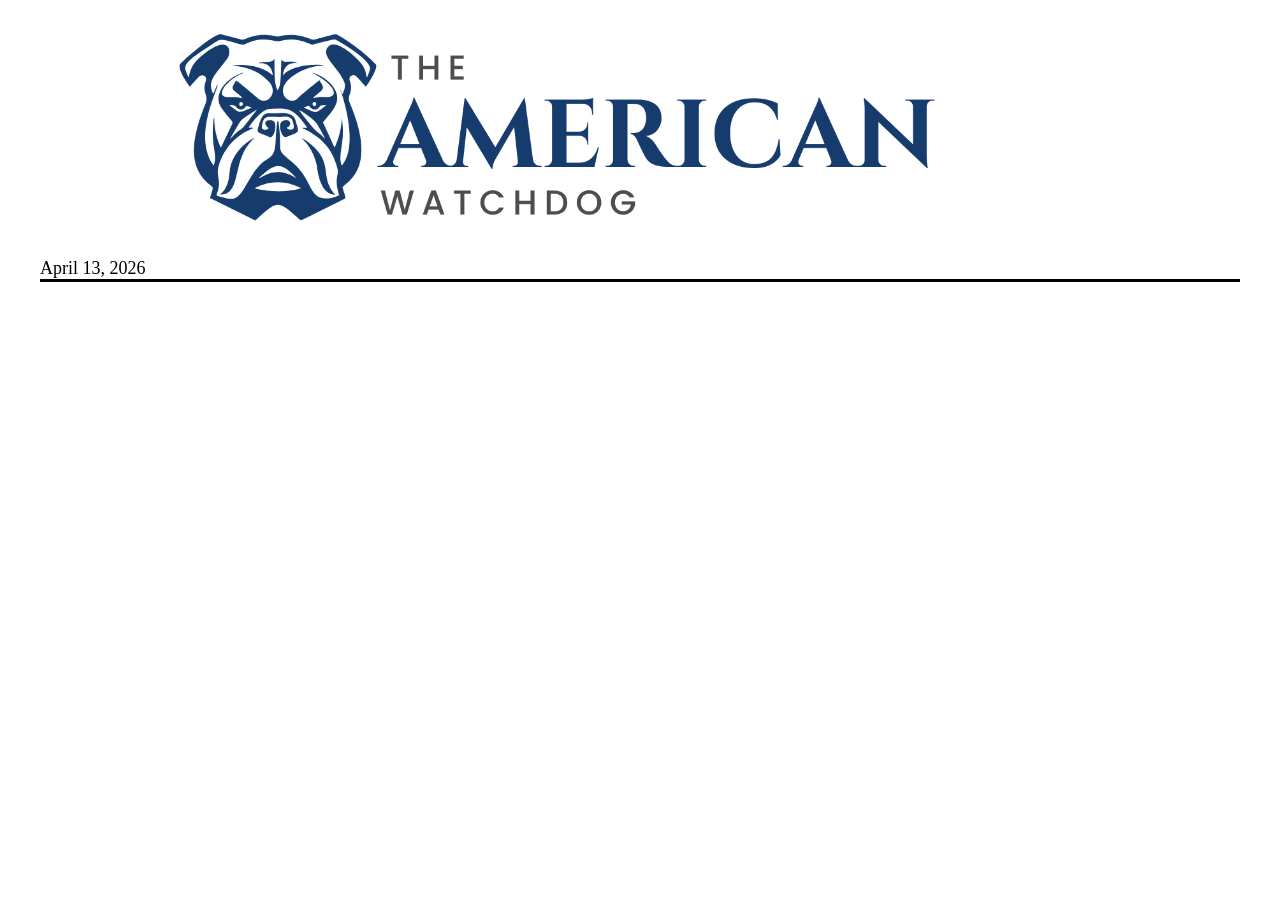
==== index.html @ 3d601ba2 "first commit" ====
<!DOCTYPE html>
<html lang="en">
<head>
    <meta charset="UTF-8">
    <meta name="viewport" content="width=device-width, initial-scale=1.0">
    <title>Document</title>
    <link rel="stylesheet" href="style.css">
</head>
<body>
    <div class="header">
        <div class="header-full-widht">
        <div class="main-logo">
            <img src="photos/cropped-American-Watchdog-Logo-Final-1920-x-400-px-2.png" alt="main-logo">
        </div>
        <div class="main-date">
            <a href="#">April 13, 2026</a>
        </div>
        <div class="main-menu">
            <nav></nav>
        </div>
        </div>
    </div>
</body>
</html>
---- style.css ----
*{
    padding: 0;
    margin: 0;
    box-sizing: border-box;
}
.header-full-widht {
    width: 1200px;
    margin: auto;
}

.main-logo {
    width: 85%;
}

.main-logo img {
    max-width: 100%;

}
.main-date a {
    text-decoration: none;
    color: black;
    font-size: 18px;
}
.main-date a {
    text-decoration: none;
    color: black;
    font-size: 18px;
}

.main-date {
    border-bottom: 3px solid black;
}
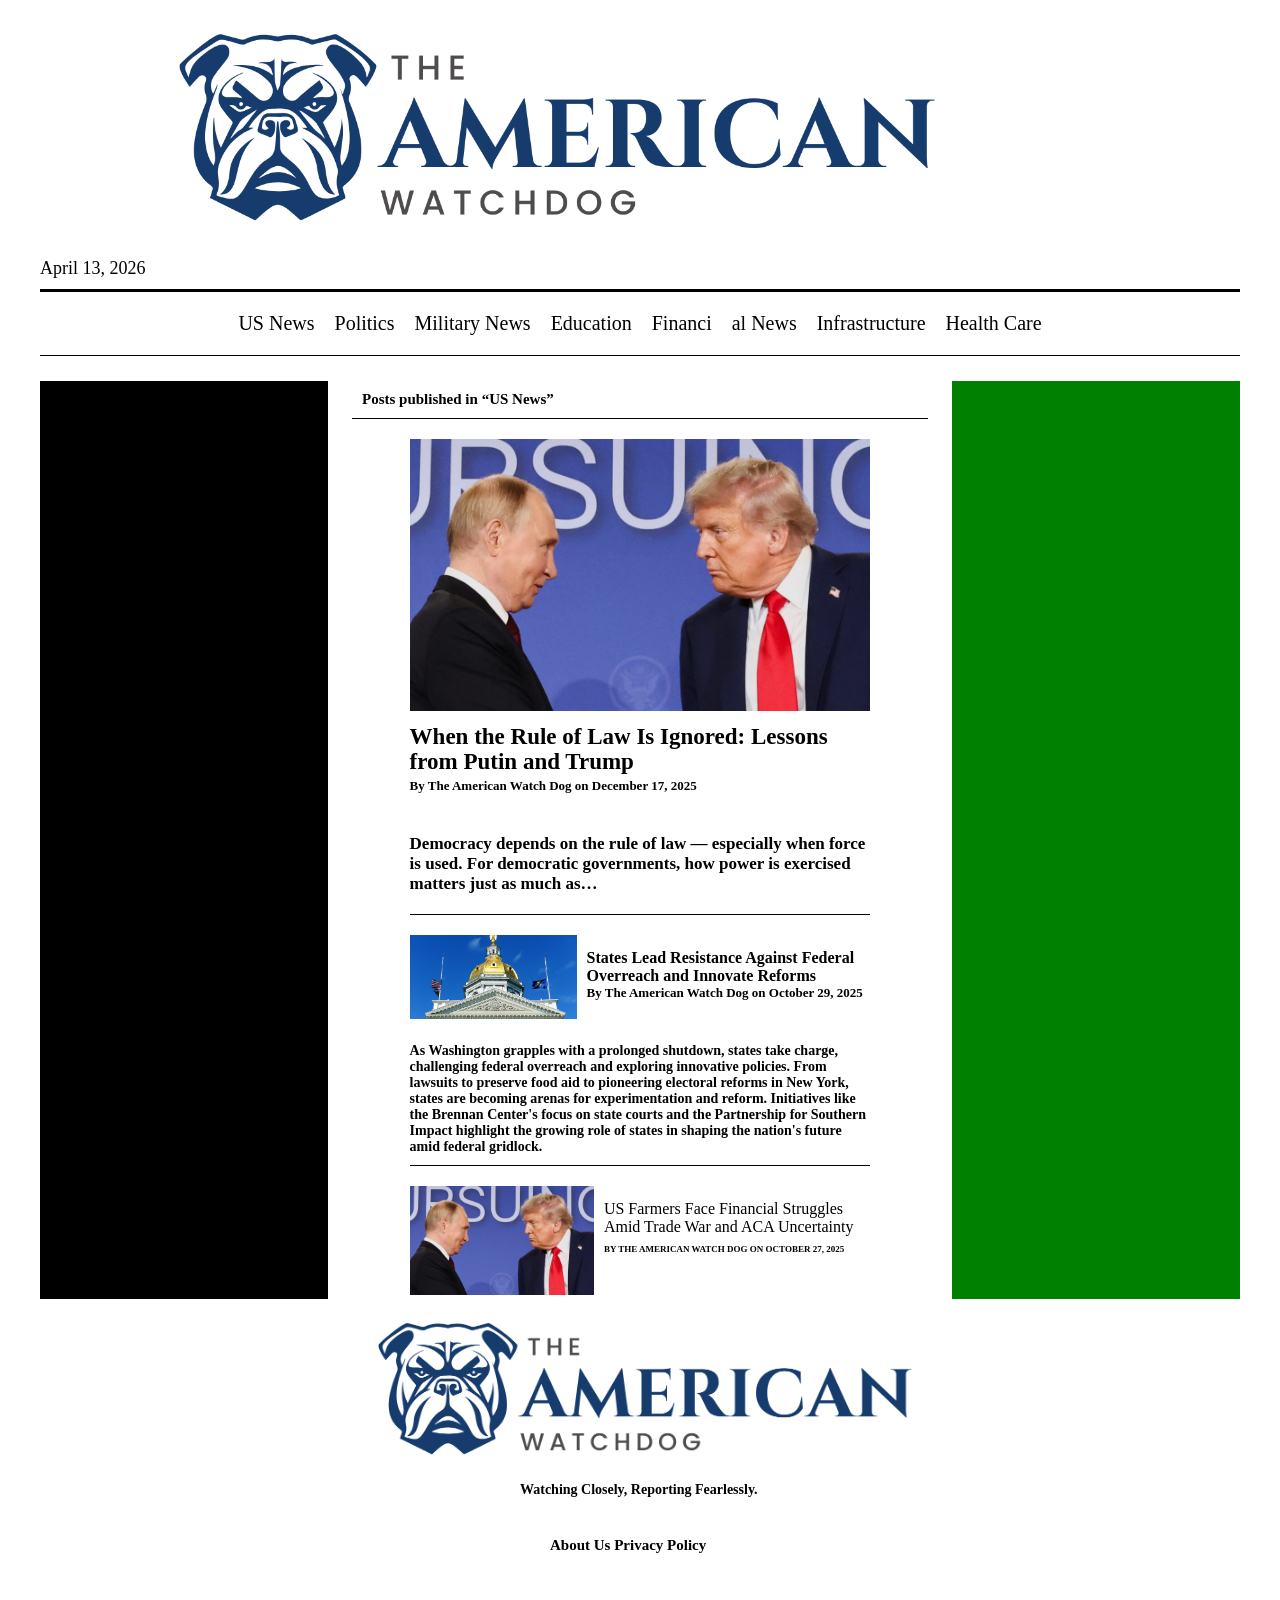
==== commit 0874af2b: "second commit" ====
--- a/index.html
+++ b/index.html
@@ -16,8 +16,97 @@
             <a href="#">April 13, 2026</a>
         </div>
         <div class="main-menu">
-            <nav></nav>
+   
+            <nav>
+                <ul>
+                    <li><a href="#">US News</a></li>
+                    <li><a href="#">Politics</a></li>
+                    <li><a href="#">Military News</a></li>
+                    <li><a href="#">Education </a></li>
+                    <li><a href="#">Financi</a></li>
+                    <li><a href="#">al News </a></li>
+                    <li><a href="#">Infrastructure</a></li>
+                    <li><a href="#">Health Care</a></li>
+                </ul>
+            </nav>
         </div>
+        </div>
+    </div>
+
+
+    <div class="section-1">
+        <div class="section-box-item">
+            <div class="section-box-item-1">
+
+            </div>
+            <div class="section-box-item-2">
+                <div class="section-box-item-2-open">
+                    <div class="section-box-item-2-open-text">
+                        <h1> Posts published in “US News”</h1>
+                    </div>
+                    <div class="section-box-item-2-open-photo">
+                        
+                     <img src="photos/2025-08-15T231640Z_1320085578_RC2V7GADW6CT_RTRMADP_3_UKRAINE-CRISIS-SUMMIT-1024x604-1.jpg" alt="">
+
+                     <h1>When the Rule of Law Is Ignored: Lessons from Putin and Trump</h1>
+                     <h2>By The American Watch Dog on December 17, 2025</h2>
+                     <h3>Democracy depends on the rule of law — especially when force is used. For
+                         democratic governments, how power is exercised matters just as much as…</h3>
+                    </div>
+                    <div class="section-box-item-2-open-photo-1">
+                        <div class="section-box-item-2-open-text-1">
+                            <img src="photos/States-Lead-Resistance-Against-Federal-Overreach-and-Innovate-Reforms.jpg" alt="">
+                        </div>
+                        <div class="section-box-item-2-open-text-1-2">
+                            <h1>States Lead Resistance Against Federal Overreach and Innovate Reforms</h1>
+                            <h2>By The American Watch Dog on October 29, 2025</h2>
+                        </div>
+                    </div>
+                                     
+                </div>
+                <div class="section-box-item-2-open-text-2">
+                        <h1>As Washington grapples with a prolonged shutdown, 
+                            states take charge, challenging federal overreach and
+                             exploring innovative policies. From lawsuits to preserve
+                            food aid to pioneering electoral reforms in New York,
+                            states are becoming arenas for experimentation and reform. 
+                            Initiatives like the Brennan Center's focus on state courts
+                            and the Partnership 
+                            for Southern Impact highlight the growing role of states in 
+                            shaping the nation's future amid federal gridlock.</h1>
+                    </div>  
+
+                    <div class="section-box-item-2-open-photo-2">
+                        <div class="section-box-item-2-open-text-2..">
+                            <img src="photos/2025-08-15T231640Z_1320085578_RC2V7GADW6CT_RTRMADP_3_UKRAINE-CRISIS-SUMMIT-1024x604-1.jpg" alt="">
+                             </div>
+                            <div class="section-box-item-2-open-text-2-2">
+                              <a href="#"> US Farmers Face Financial Struggles Amid Trade War and ACA Uncertainty</a>
+                              <h1>By The American Watch Dog on October 27, 2025</h1>
+                            </div>
+                       
+                    </div>
+            </div>
+            <div class="section-box-item-3"></div>
+        </div>
+    </div>
+
+
+    <div class="fotter">
+        <div class="fotter-full-widht">
+            <div class="main-logo-fotter">
+                <img src="photos/cropped-American-Watchdog-Logo-Final-1920-x-400-px-2.png" alt="">
+            </div>
+            <div class="text">
+                <h1>Watching Closely, Reporting Fearlessly.</h1>
+            </div>
+            <div class="about-as">
+                <h1>About Us Privacy Policy</h1>
+            </div>
+            <div class="Mission-News">
+                <h1>Mission News Theme by Compete Themes.</h1>
+            </div>
+
         </div>
     </div>
 </body>
--- a/style.css
+++ b/style.css
@@ -6,6 +6,7 @@
 .header-full-widht {
     width: 1200px;
     margin: auto;
+    margin-bottom: 25px;
 }
 
 .main-logo {
@@ -30,3 +31,205 @@
 .main-date {
     border-bottom: 3px solid black;
 }
+.main-menu nav ul {
+    list-style: none;
+    display: flex;
+    justify-content: center;
+}
+
+.main-menu nav ul li a {
+    text-decoration: none;
+    padding: 10px;
+    display: block;
+    font-size: 20px;
+    color: black;
+}
+
+.fotter-full-widht {
+    width: 1200px;
+    margin: auto;
+}
+
+.main-logo-fotter {
+    width: 60%;
+    margin: auto;
+}
+
+.main-logo-fotter img {
+    max-width: 100%;
+}
+.text {
+    width: 20%;
+    margin: auto;
+    margin-bottom: 39px;
+}
+
+.text h1 {
+    font-size: 14px;
+}
+
+.about-as {
+    width: 15%;
+    margin: auto;
+    margin-bottom: 52px;
+}
+
+.about-as h1 {
+    font-size: 15px;
+    color: black;
+}
+
+
+
+.Mission-News {
+    width: 17%;
+    margin: auto;
+}
+
+.Mission-News h1 {
+    font-size: 11px;
+    color: black;
+}
+.main-menu {
+    border-bottom: 1px solid black;
+    padding: 10px;
+}
+.section-box-item {
+    width: 1200px;
+    margin: auto;
+    display: flex;
+    justify-content: space-between;
+}
+
+.main-date a {
+    padding-bottom: 10px;
+    display: block;
+}.section-box-item-1 {
+    width: 24%;
+    background: black;
+}
+
+.section-box-item-2 {
+    width: 48%;
+}
+
+.section-box-item-3 {
+    width: 24%;
+    background: green;
+}
+.section-box-item-2-open {
+    width: 100%;
+}
+
+.section-box-item-2-open-text h1 {
+    font-size: 15px;
+    border-bottom: 1px solid black;
+    padding: 10px;
+    display: block;
+}
+
+.section-box-item-2-open-photo {
+    width: 80%;
+    justify-content: center;
+    margin: auto;
+    margin-bottom: 20px;
+}
+
+.section-box-item-2-open-photo img {
+    max-width: 100%;
+    margin-bottom: 10px;
+}
+.section-box-item-2-open-text {
+    width: 100%;
+    margin-bottom: 20px;
+}
+.section-box-item-2-open-photo h1 {
+    font-size: 23px;
+    line-height: 107%;
+    margin-bottom: 4px;
+}
+
+h1 {}
+
+.section-box-item-2-open-photo h2 {
+    font-size: 13px;
+    margin-bottom: 20px;
+}
+
+.section-box-item-2-open-photo h3 {
+    font-size: 17px;
+    border-bottom: 1px solid black;
+    padding:  20px 0;
+    display: block;
+}
+.section-box-item-2-open-photo-1 {
+    width: 80%;
+    margin: auto;
+    display: flex;
+    justify-content: space-between;
+    gap: 10px;
+    margin-bottom: 10px;
+}
+
+.section-box-item-2-open-text-1 {
+    width: 40%;
+}
+
+.section-box-item-2-open-text-1-2 {
+    width: 68%;
+}
+
+.section-box-item-2-open-text-1img {
+    max-width: 100%;
+}
+
+.section-box-item-2-open-text-1 img {
+    max-width: 100%;
+}
+.section-box-item-2-open-text-1-2 h1 {
+    font-size: 16px;
+    color: black;
+    padding: 14px 3px 0px 0px;
+}
+.section-box-item-2-open-text-1-2 h2 {
+    font-size: 13px;
+    color: black;
+}
+.section-box-item-2-open-text-2 {
+    width: 80%;
+    margin: auto;
+    margin-bottom: 20px;
+}
+
+.section-box-item-2-open-text-2 h1 {
+    font-size: 14px;
+    color: black;
+    border-bottom: 1px solid black;
+    padding: 10px 0;
+}
+.section-box-item-2-open-photo-2 {
+    width: 80%;
+    margin: auto;
+    display: flex;
+    gap: 10px;
+}
+
+.section-box-item-2-open-photo-2 img {
+    max-width: 100%;
+}
+.section-box-item-2-open-text-2-2 {
+    width: 57%;
+}
+.section-box-item-2-open-text-2-2 a {
+    padding: 14px 0px  8px 0px;
+    display: block;
+    text-decoration: none;
+    font-size: 16px;
+    color: black;
+}.section-box-item-2-open-text-2\.\. {
+    width: 40%;
+}.section-box-item-2-open-text-2-2 h1 {
+    font-size: 9px;
+    color: black;
+    text-transform: uppercase;
+}
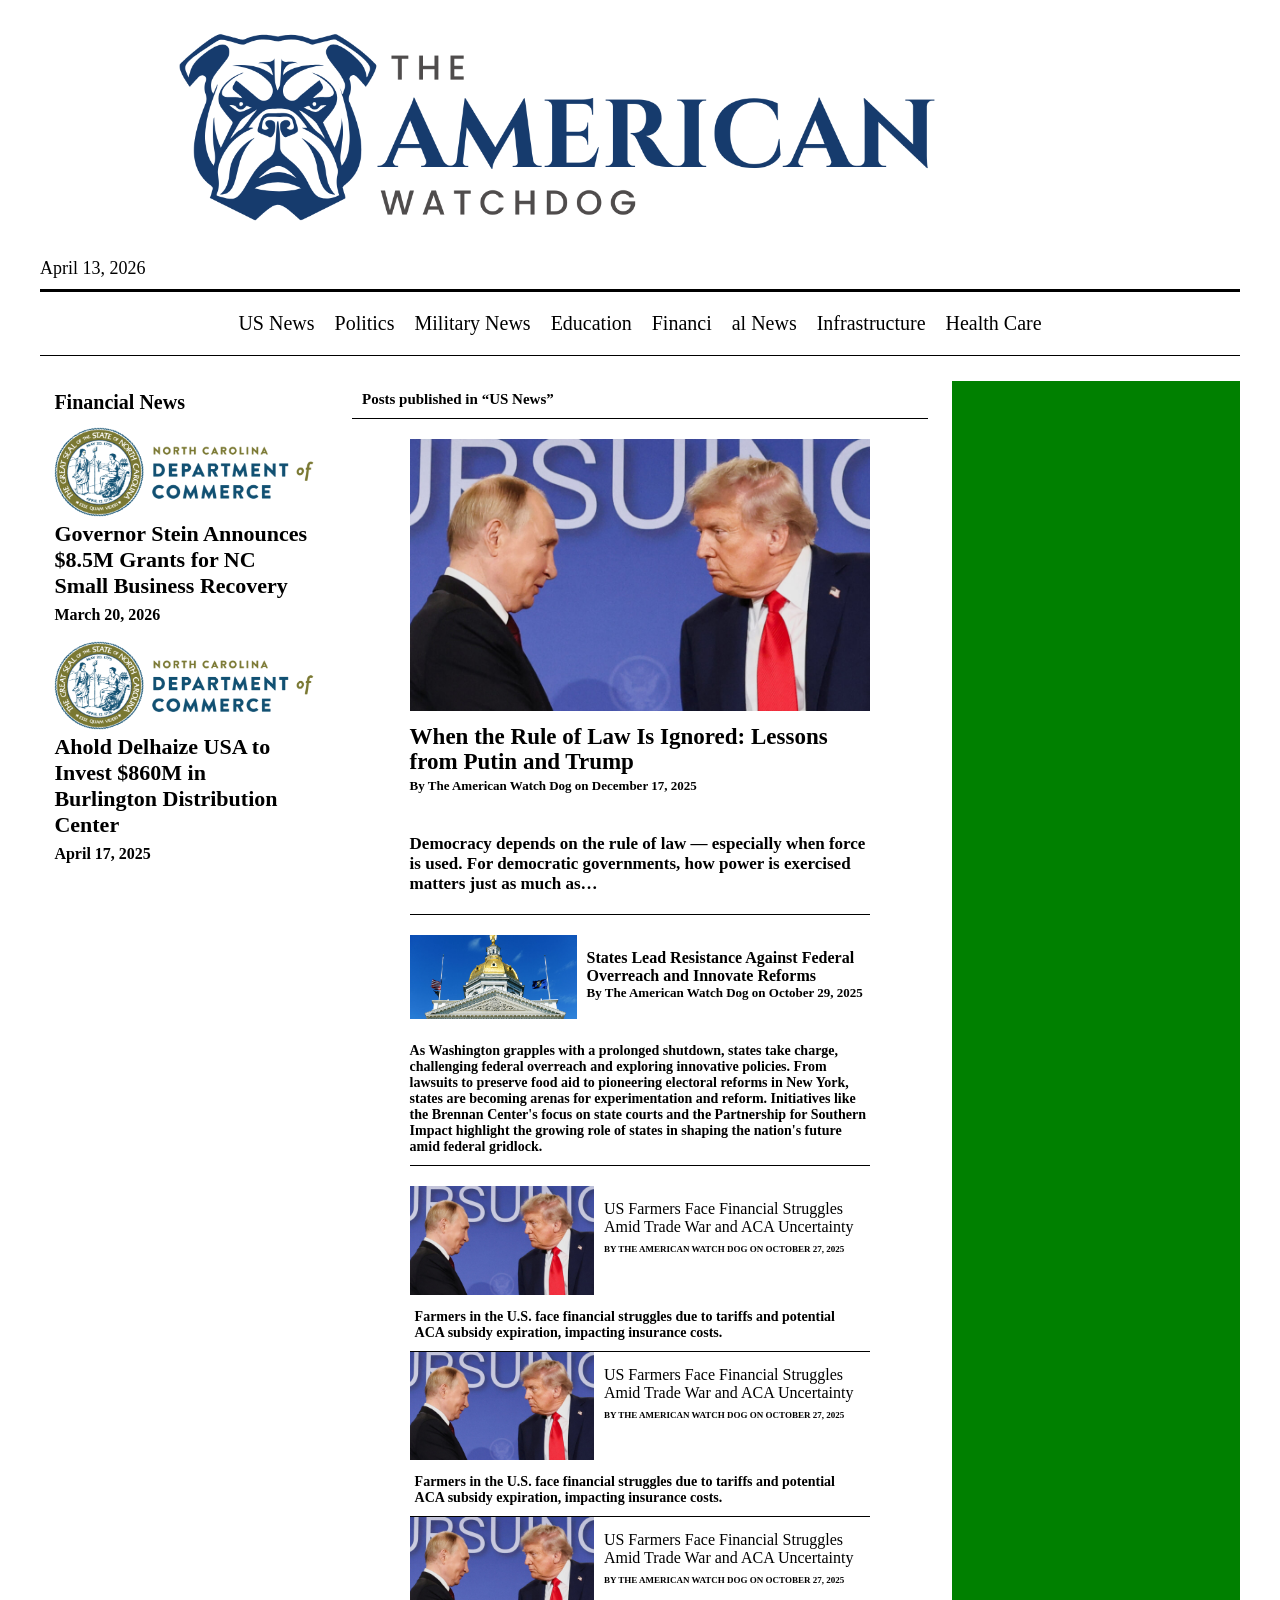
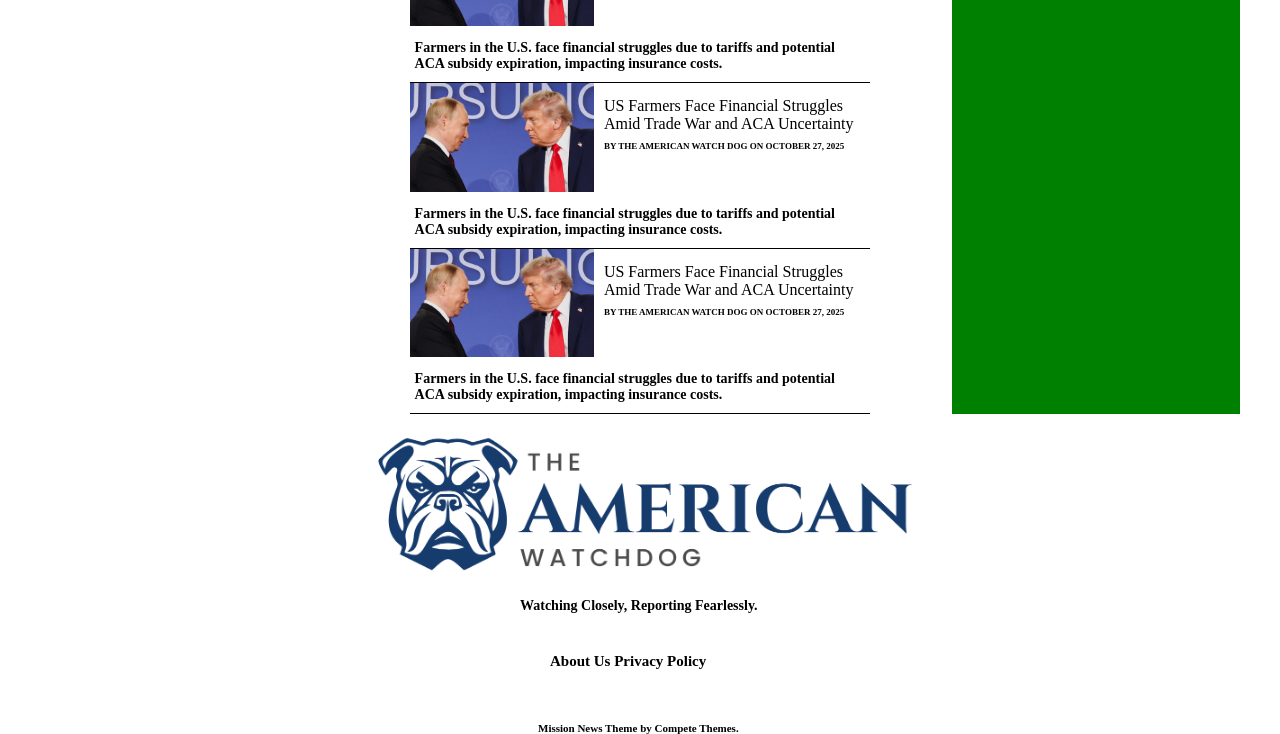
==== commit fc94bf2a: "four commit" ====
--- a/index.html
+++ b/index.html
@@ -37,6 +37,26 @@
     <div class="section-1">
         <div class="section-box-item">
             <div class="section-box-item-1">
+
+                <div class="section-box-gp-1">
+                    <div class="section-box-gp-main-1">
+                        <h1>Financial News</h1>
+                    </div>
+
+                    <div class="section-box-gp-main-2">
+                        
+                    <img src="photos/Governor-Stein-Announces-189M-in-Grants-for-Rural-NC-Infrastructure-768x265.png" alt="">
+                        <h1>Governor Stein Announces $8.5M Grants for NC Small Business Recovery</h1>
+                        <h2>March 20, 2026</h2>
+                </div>
+                <div class="section-box-gp-main-2">
+                        
+                    <img src="photos/Governor-Stein-Announces-189M-in-Grants-for-Rural-NC-Infrastructure-768x265.png" alt="">
+                        <h1>Ahold Delhaize USA to Invest $860M in Burlington Distribution Center</h1>
+                        <h2>April 17, 2025</h2>
+                </div>
+                </div>
+
 
             </div>
             <div class="section-box-item-2">
@@ -83,8 +103,69 @@
                             <div class="section-box-item-2-open-text-2-2">
                               <a href="#"> US Farmers Face Financial Struggles Amid Trade War and ACA Uncertainty</a>
                               <h1>By The American Watch Dog on October 27, 2025</h1>
-                            </div>
-                       
+                            </div>                    
+                    </div>
+                    <div class="section-box-item-2-open-text-3">
+                        <h1>Farmers in the U.S. face financial struggles due to tariffs and potential ACA subsidy expiration,
+                             impacting insurance costs.</h1>
+                    </div>
+
+              <div class="section-box-item-2-open-photo-2">
+                        <div class="section-box-item-2-open-text-2..">
+                            <img src="photos/2025-08-15T231640Z_1320085578_RC2V7GADW6CT_RTRMADP_3_UKRAINE-CRISIS-SUMMIT-1024x604-1.jpg" alt="">
+                             </div>
+                            <div class="section-box-item-2-open-text-2-2">
+                              <a href="#"> US Farmers Face Financial Struggles Amid Trade War and ACA Uncertainty</a>
+                              <h1>By The American Watch Dog on October 27, 2025</h1>
+                            </div>                    
+                    </div>
+                    <div class="section-box-item-2-open-text-3">
+                        <h1>Farmers in the U.S. face financial struggles due to tariffs and potential ACA subsidy expiration,
+                             impacting insurance costs.</h1>
+                    </div>
+                    
+                    <div class="section-box-item-2-open-photo-2">
+                        <div class="section-box-item-2-open-text-2..">
+                            <img src="photos/2025-08-15T231640Z_1320085578_RC2V7GADW6CT_RTRMADP_3_UKRAINE-CRISIS-SUMMIT-1024x604-1.jpg" alt="">
+                             </div>
+                            <div class="section-box-item-2-open-text-2-2">
+                              <a href="#"> US Farmers Face Financial Struggles Amid Trade War and ACA Uncertainty</a>
+                              <h1>By The American Watch Dog on October 27, 2025</h1>
+                            </div>                    
+                    </div>
+                    <div class="section-box-item-2-open-text-3">
+                        <h1>Farmers in the U.S. face financial struggles due to tariffs and potential ACA subsidy expiration,
+                             impacting insurance costs.</h1>
+                    </div>
+
+
+
+                    <div class="section-box-item-2-open-photo-2">
+                        <div class="section-box-item-2-open-text-2..">
+                            <img src="photos/2025-08-15T231640Z_1320085578_RC2V7GADW6CT_RTRMADP_3_UKRAINE-CRISIS-SUMMIT-1024x604-1.jpg" alt="">
+                             </div>
+                            <div class="section-box-item-2-open-text-2-2">
+                              <a href="#"> US Farmers Face Financial Struggles Amid Trade War and ACA Uncertainty</a>
+                              <h1>By The American Watch Dog on October 27, 2025</h1>
+                            </div>                    
+                    </div>
+                    <div class="section-box-item-2-open-text-3">
+                        <h1>Farmers in the U.S. face financial struggles due to tariffs and potential ACA subsidy expiration,
+                             impacting insurance costs.</h1>
+                    </div>
+
+                    <div class="section-box-item-2-open-photo-2">
+                        <div class="section-box-item-2-open-text-2..">
+                            <img src="photos/2025-08-15T231640Z_1320085578_RC2V7GADW6CT_RTRMADP_3_UKRAINE-CRISIS-SUMMIT-1024x604-1.jpg" alt="">
+                             </div>
+                            <div class="section-box-item-2-open-text-2-2">
+                              <a href="#"> US Farmers Face Financial Struggles Amid Trade War and ACA Uncertainty</a>
+                              <h1>By The American Watch Dog on October 27, 2025</h1>
+                            </div>                    
+                    </div>
+                    <div class="section-box-item-2-open-text-3">
+                        <h1>Farmers in the U.S. face financial struggles due to tariffs and potential ACA subsidy expiration,
+                             impacting insurance costs.</h1>
                     </div>
             </div>
             <div class="section-box-item-3"></div>
--- a/style.css
+++ b/style.css
@@ -106,7 +106,7 @@
     display: block;
 }.section-box-item-1 {
     width: 24%;
-    background: black;
+    /* background: black; */
 }
 
 .section-box-item-2 {
@@ -232,4 +232,46 @@
     font-size: 9px;
     color: black;
     text-transform: uppercase;
+}.section-box-item-2-open-text-3 {
+    width: 80%;
+    margin: auto;
+}
+
+.section-box-item-2-open-text-3 h1 {
+    font-size: 14px;
+    color: black;
+    border-bottom: 1px solid black;
+    padding:  10px 5px;
+    /* display: block; */
+}
+.section-box-gp-main-1 h1 {
+    font-size: 20px;
+    color: black;
+}
+
+.section-box-gp-1 {
+    width: 90%;
+    margin: auto;
+}
+
+.section-box-gp-main-1 {
+    padding: 10px 10px 0px 0px;
+    margin-bottom: 13px;
+}.section-box-gp-main-2 img {
+    max-width: 100%;
+}.section-box-gp-main-2 img {
+    max-width: 100%;
+}
+
+.section-box-gp-main-2 h1 {
+    font-size: 22px;
+    color: black;
+    margin-bottom: 7px;
+}
+
+.section-box-gp-main-2 h2 {
+    font-size: 16px;
+}
+.section-box-gp-main-2 {
+    margin-bottom: 17px;
 }
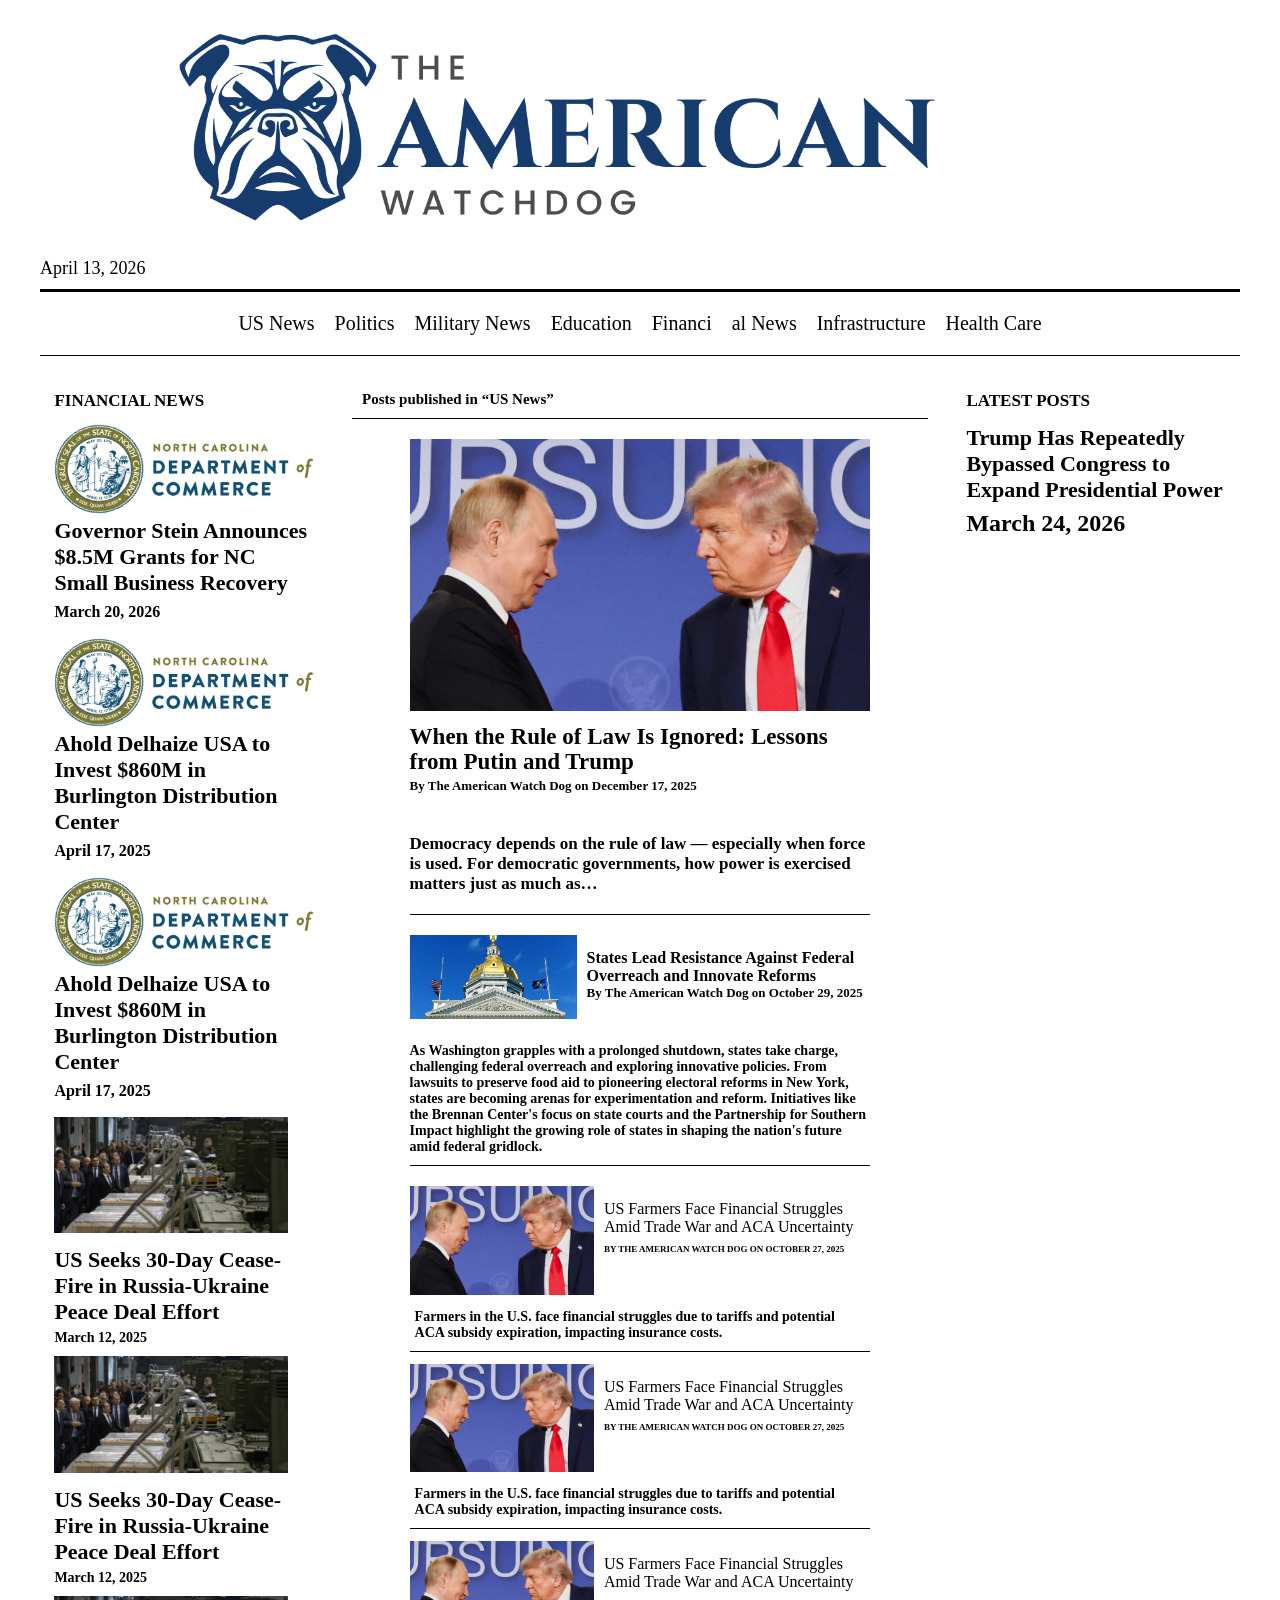
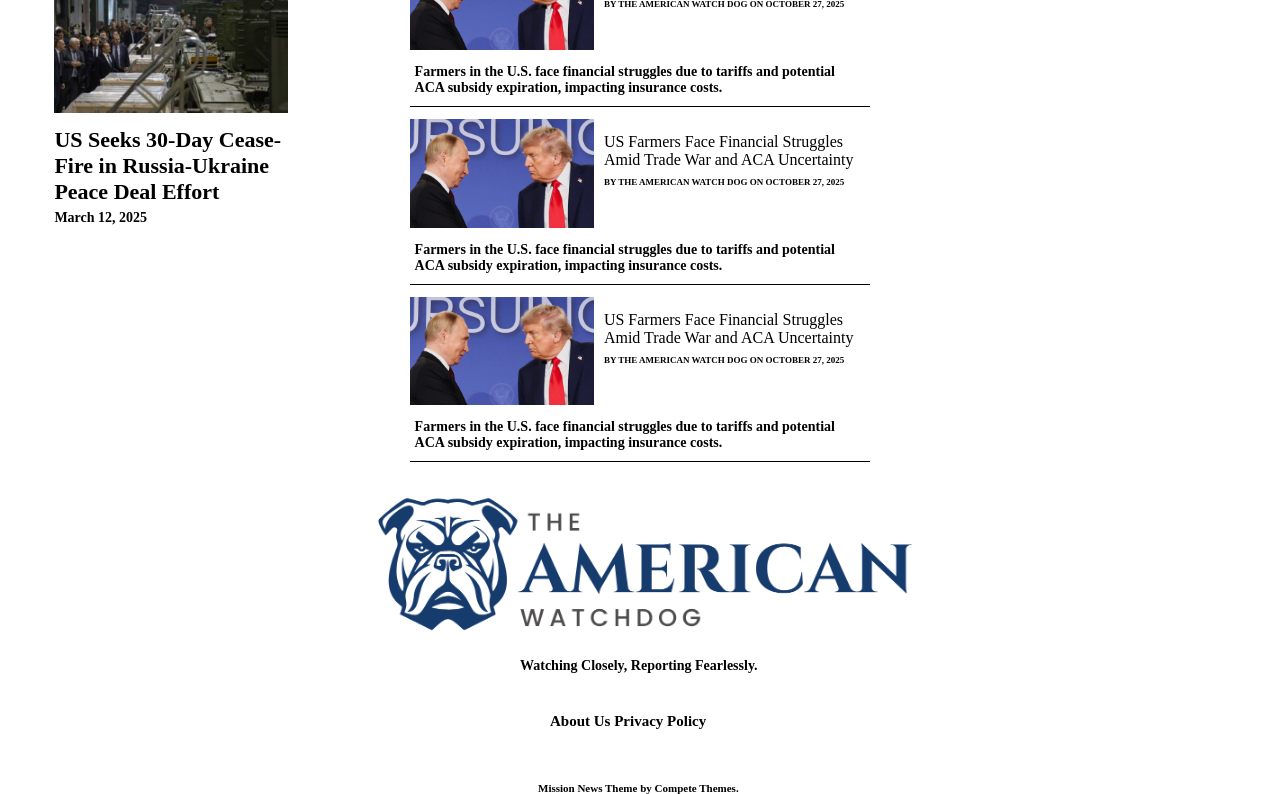
==== commit 6ad0419f: "commit add" ====
--- a/index.html
+++ b/index.html
@@ -55,9 +55,40 @@
                         <h1>Ahold Delhaize USA to Invest $860M in Burlington Distribution Center</h1>
                         <h2>April 17, 2025</h2>
                 </div>
-                </div>
-
-
+
+                 <div class="section-box-gp-main-2">
+                        
+                    <img src="photos/Governor-Stein-Announces-189M-in-Grants-for-Rural-NC-Infrastructure-768x265.png" alt="">
+                        <h1>Ahold Delhaize USA to Invest $860M in Burlington Distribution Center</h1>
+                        <h2>April 17, 2025</h2>
+                </div>
+
+                <div class="section-box-gp-main-3">
+                    <img src="photos/US-Seeks-30-Day-Cease-Fire-in-Russia-Ukraine-Peace-Deal-Effort-300x150.jpeg" alt="">
+
+                    <h1>US Seeks 30-Day Cease-Fire in Russia-Ukraine Peace Deal Effort</h1>
+                    <h2>March 12, 2025</h2>
+                </div>
+
+                <div class="section-box-gp-main-3">
+                    <img src="photos/US-Seeks-30-Day-Cease-Fire-in-Russia-Ukraine-Peace-Deal-Effort-300x150.jpeg" alt="">
+
+                    <h1>US Seeks 30-Day Cease-Fire in Russia-Ukraine Peace Deal Effort</h1>
+                    <h2>March 12, 2025</h2>
+                </div>
+
+
+                <div class="section-box-gp-main-3">
+                    <img src="photos/US-Seeks-30-Day-Cease-Fire-in-Russia-Ukraine-Peace-Deal-Effort-300x150.jpeg" alt="">
+
+                    <h1>US Seeks 30-Day Cease-Fire in Russia-Ukraine Peace Deal Effort</h1>
+                    <h2>March 12, 2025</h2>
+                </div>
+
+
+
+
+                </div>
             </div>
             <div class="section-box-item-2">
                 <div class="section-box-item-2-open">
@@ -168,7 +199,18 @@
                              impacting insurance costs.</h1>
                     </div>
             </div>
-            <div class="section-box-item-3"></div>
+            <div class="section-box-item-3">
+                <div class="section-box-item-bd-1">
+                    <div class="section-box-item-bd-main-1">
+                        <h1>Latest Posts</h1>
+                    </div>
+                    <div class="section-box-item-bd-main-2">
+                        <h1>Trump Has Repeatedly Bypassed Congress to Expand Presidential Power</h1>
+                        <h2>March 24, 2026</h2>
+                    </div>
+                </div>
+
+            </div>
         </div>
     </div>
 
--- a/style.css
+++ b/style.css
@@ -115,7 +115,7 @@
 
 .section-box-item-3 {
     width: 24%;
-    background: green;
+    /* background: green; */
 }
 .section-box-item-2-open {
     width: 100%;
@@ -228,6 +228,7 @@
     color: black;
 }.section-box-item-2-open-text-2\.\. {
     width: 40%;
+    /* margin-bottom: 1px; */
 }.section-box-item-2-open-text-2-2 h1 {
     font-size: 9px;
     color: black;
@@ -235,6 +236,7 @@
 }.section-box-item-2-open-text-3 {
     width: 80%;
     margin: auto;
+    margin-bottom: 12px;
 }
 
 .section-box-item-2-open-text-3 h1 {
@@ -245,8 +247,9 @@
     /* display: block; */
 }
 .section-box-gp-main-1 h1 {
-    font-size: 20px;
-    color: black;
+    font-size: 17px;
+    color: black;
+    text-transform: uppercase;
 }
 
 .section-box-gp-1 {
@@ -274,4 +277,41 @@
 }
 .section-box-gp-main-2 {
     margin-bottom: 17px;
+}
+.section-box-gp-main-3 {
+    width: 90%;
+    margin-bottom: 10px;
+}
+
+.section-box-gp-main-3 img {
+    max-width: 100%;
+    margin-bottom: 10px;
+}
+
+.section-box-gp-main-3 h1 {
+    font-size: 22px;
+    color: black;
+    margin-bottom: 5px;
+}
+
+.section-box-gp-main-3 h2 {
+    font-size: 14px;
+    color: black;
+}.section-box-item-bd-1 {
+    width: 90%;
+    margin: auto;
+}
+
+
+
+.section-box-item-bd-main-1 h1 {
+    font-size: 17px;
+    color: black;
+    text-transform: uppercase;
+    padding: 10px 10px 0 0;
+    margin-bottom: 14px;
+}.section-box-item-bd-main-2 h1 {
+    font-size: 22px;
+    color: black;
+    margin-bottom: 7px;
 }
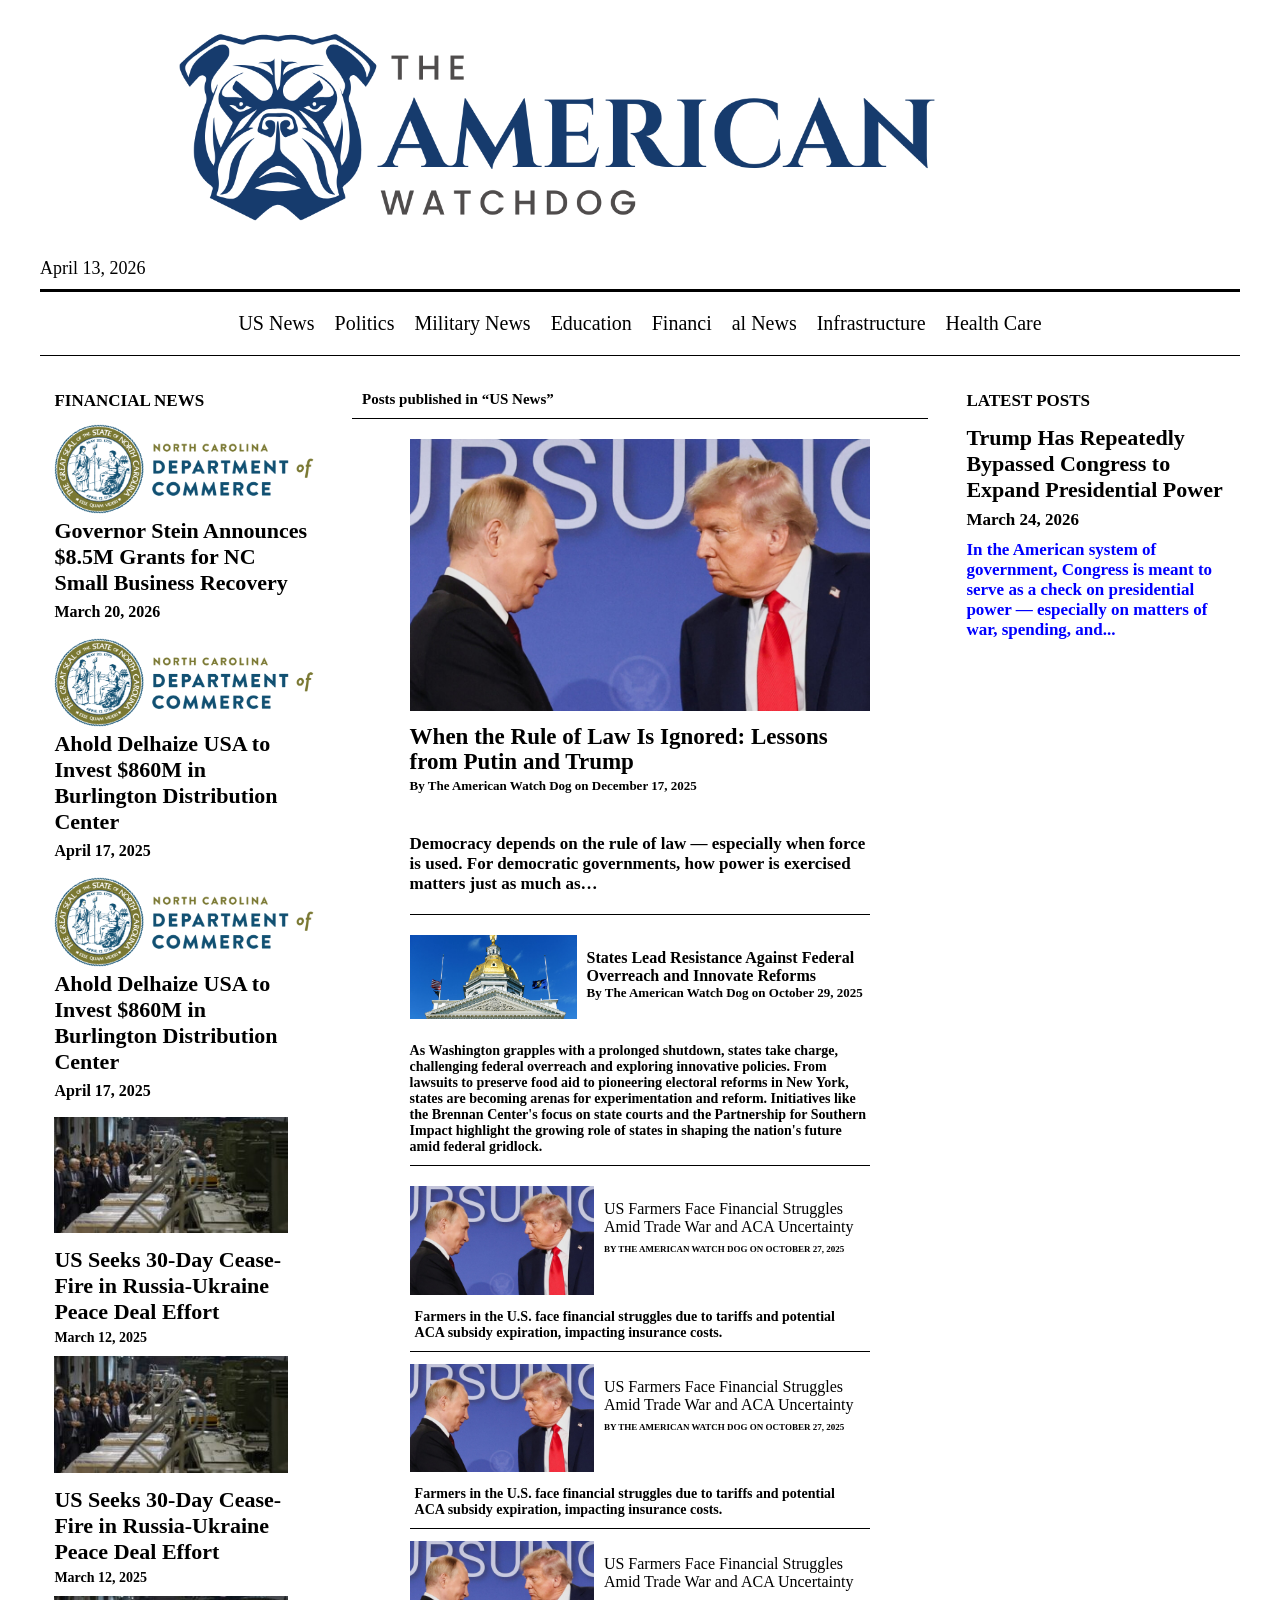
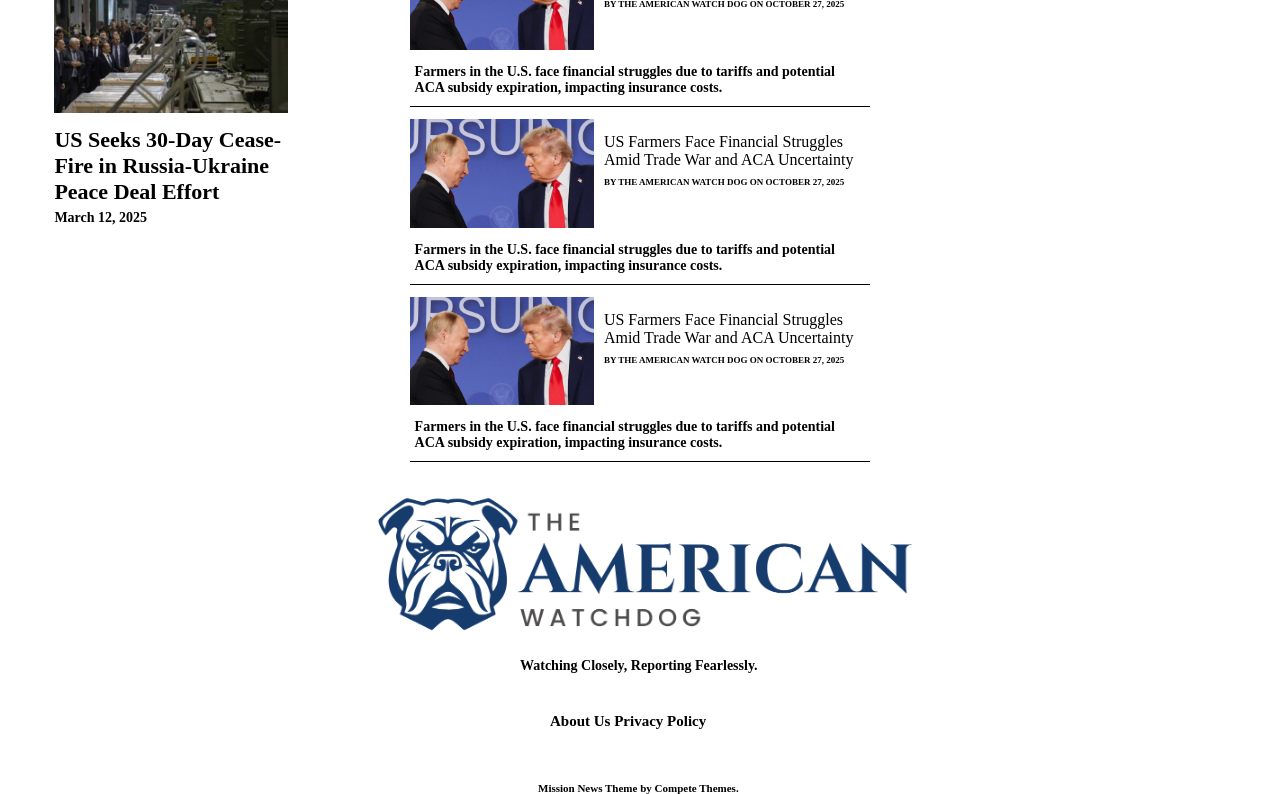
==== commit 6628f85f: "eleven commit" ====
--- a/index.html
+++ b/index.html
@@ -208,6 +208,11 @@
                         <h1>Trump Has Repeatedly Bypassed Congress to Expand Presidential Power</h1>
                         <h2>March 24, 2026</h2>
                     </div>
+                    
+                    <div class="section-box-item-bd-main-3">
+                        <h1>In the American system of government, Congress is meant to serve
+                             as a check on presidential power — especially on matters of war, spending, and...</h1>
+                    </div>
                 </div>
 
             </div>
--- a/style.css
+++ b/style.css
@@ -314,4 +314,12 @@
     font-size: 22px;
     color: black;
     margin-bottom: 7px;
+}.section-box-item-bd-main-3 h1 {
+    font-size: 17px;
+    color: blue;
+}
+
+.section-box-item-bd-main-2 h2 {
+    font-size: 17px;
+    margin-bottom: 10px;
 }
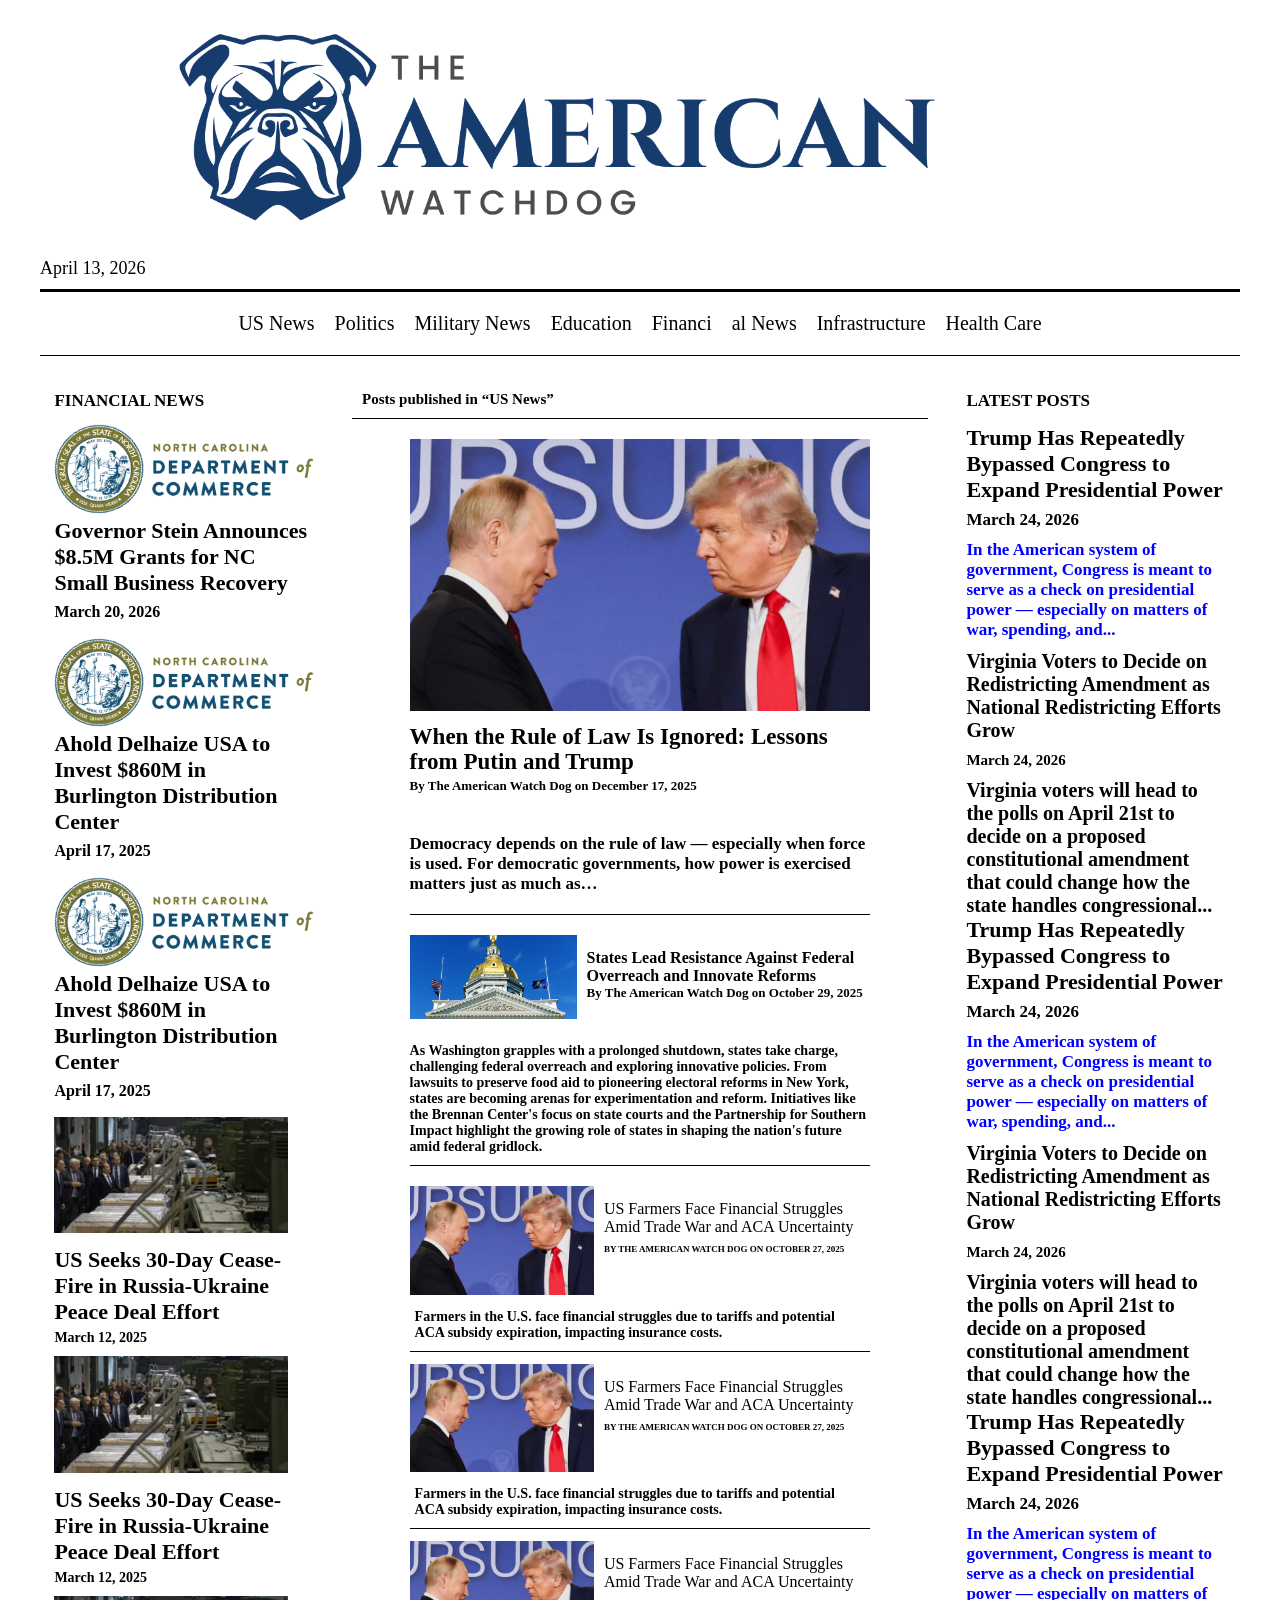
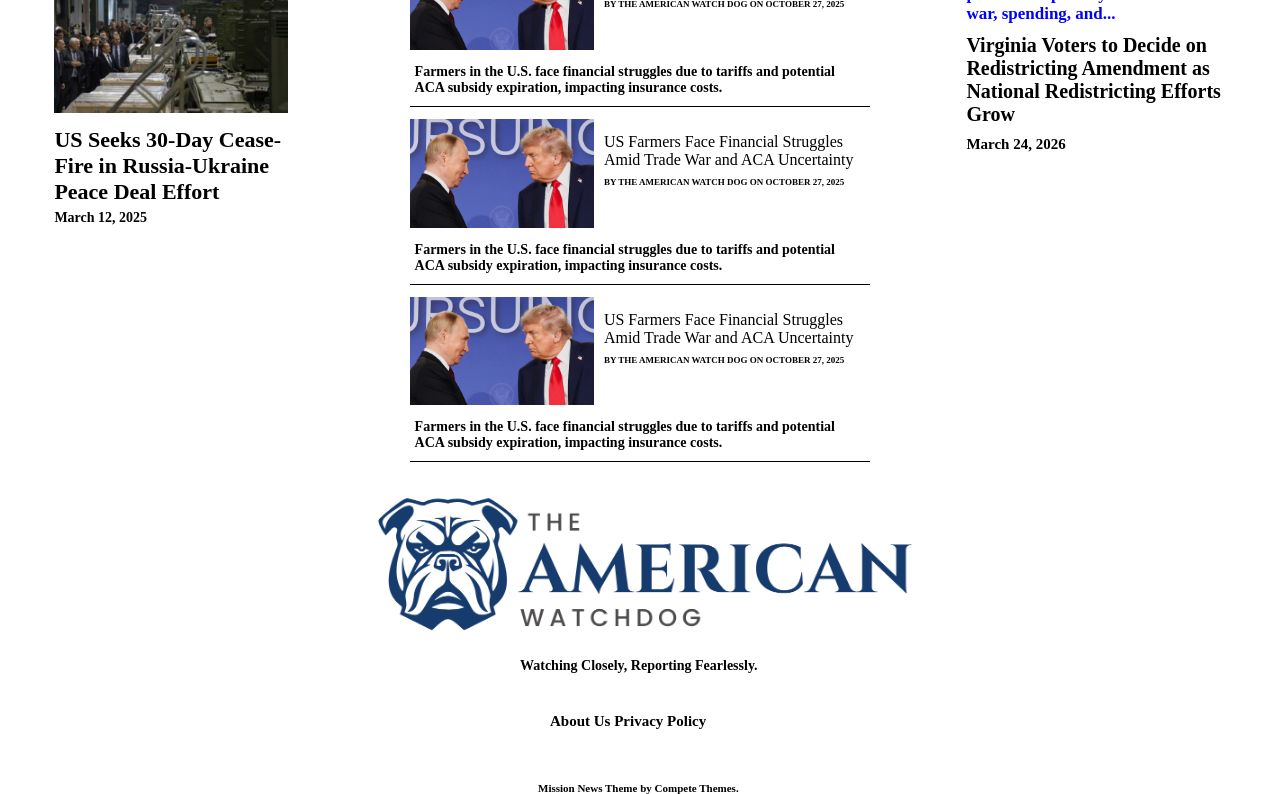
==== commit a1feec8f: "new 1 commit" ====
--- a/index.html
+++ b/index.html
@@ -3,7 +3,7 @@
 <head>
     <meta charset="UTF-8">
     <meta name="viewport" content="width=device-width, initial-scale=1.0">
-    <title>Document</title>
+    <title>Health Care</title>
     <link rel="stylesheet" href="style.css">
 </head>
 <body>
@@ -19,14 +19,14 @@
    
             <nav>
                 <ul>
-                    <li><a href="#">US News</a></li>
-                    <li><a href="#">Politics</a></li>
-                    <li><a href="#">Military News</a></li>
-                    <li><a href="#">Education </a></li>
-                    <li><a href="#">Financi</a></li>
-                    <li><a href="#">al News </a></li>
-                    <li><a href="#">Infrastructure</a></li>
-                    <li><a href="#">Health Care</a></li>
+                    <li><a href="index.html">US News</a></li>
+                    <li><a href="Politics.html">Politics</a></li>
+                    <li><a href="Military News.html">Military News</a></li>
+                    <li><a href="Education.html">Education</a></li>
+                    <li><a href="Financi.html">Financi</a></li>
+                    <li><a href="al News.html">al News </a></li>
+                    <li><a href="Infrastructure.html">Infrastructure</a></li>
+                    <li><a href=">Health Care.html">Health Care</a></li>
                 </ul>
             </nav>
         </div>
@@ -213,6 +213,45 @@
                         <h1>In the American system of government, Congress is meant to serve
                              as a check on presidential power — especially on matters of war, spending, and...</h1>
                     </div>
+                    <div class="section-box-item-bd-main-4">
+                        <h1>Virginia Voters to Decide on Redistricting Amendment as National Redistricting Efforts Grow</h1>
+                        <h2>March 24, 2026</h2>
+                    </div>
+                    <div class="section-box-item-bd-main-5">
+                        <h1>Virginia voters will head to the polls on April 21st to decide on a proposed constitutional amendment that could change how the state handles congressional...</h1>
+                    </div>
+                    <div class="section-box-item-bd-main-2">
+                        <h1>Trump Has Repeatedly Bypassed Congress to Expand Presidential Power</h1>
+                        <h2>March 24, 2026</h2>
+                    </div>
+                    
+                    <div class="section-box-item-bd-main-3">
+                        <h1>In the American system of government, Congress is meant to serve
+                             as a check on presidential power — especially on matters of war, spending, and...</h1>
+                    </div>
+                    <div class="section-box-item-bd-main-4">
+                        <h1>Virginia Voters to Decide on Redistricting Amendment as National Redistricting Efforts Grow</h1>
+                        <h2>March 24, 2026</h2>
+                    </div>
+                    <div class="section-box-item-bd-main-5">
+                        <h1>Virginia voters will head to the polls on April 21st to decide on a proposed constitutional amendment that could change how the state handles congressional...</h1>
+                    </div>
+                    <div class="section-box-item-bd-main-2">
+                        <h1>Trump Has Repeatedly Bypassed Congress to Expand Presidential Power</h1>
+                        <h2>March 24, 2026</h2>
+                    </div>
+                    
+                    <div class="section-box-item-bd-main-3">
+                        <h1>In the American system of government, Congress is meant to serve
+                             as a check on presidential power — especially on matters of war, spending, and...</h1>
+                    </div>
+                    <div class="section-box-item-bd-main-4">
+                        <h1>Virginia Voters to Decide on Redistricting Amendment as National Redistricting Efforts Grow</h1>
+                        <h2>March 24, 2026</h2>
+                    </div>
+                    
+                   
+                    
                 </div>
 
             </div>
--- a/style.css
+++ b/style.css
@@ -322,4 +322,1161 @@
 .section-box-item-bd-main-2 h2 {
     font-size: 17px;
     margin-bottom: 10px;
+}
+.section-box-item-bd-main-4 h1 {
+    font-size: 20px;
+    margin-bottom: 10px;
+}
+
+.section-box-item-bd-main-4 h2 {
+    font-size: 15px;
+}
+*{
+    padding: 0;
+    margin: 0;
+    box-sizing: border-box;
+}
+.header-full-widht {
+    width: 1200px;
+    margin: auto;
+    margin-bottom: 25px;
+}
+
+.main-logo {
+    width: 85%;
+}
+
+.main-logo img {
+    max-width: 100%;
+
+}
+.main-date a {
+    text-decoration: none;
+    color: black;
+    font-size: 18px;
+}
+.main-date a {
+    text-decoration: none;
+    color: black;
+    font-size: 18px;
+}
+
+.main-date {
+    border-bottom: 3px solid black;
+}
+.main-menu nav ul {
+    list-style: none;
+    display: flex;
+    justify-content: center;
+}
+
+.main-menu nav ul li a {
+    text-decoration: none;
+    padding: 10px;
+    display: block;
+    font-size: 20px;
+    color: black;
+}
+
+.fotter-full-widht {
+    width: 1200px;
+    margin: auto;
+}
+
+.main-logo-fotter {
+    width: 60%;
+    margin: auto;
+}
+
+.main-logo-fotter img {
+    max-width: 100%;
+}
+.text {
+    width: 20%;
+    margin: auto;
+    margin-bottom: 39px;
+}
+
+.text h1 {
+    font-size: 14px;
+}
+
+.about-as {
+    width: 15%;
+    margin: auto;
+    margin-bottom: 52px;
+}
+
+.about-as h1 {
+    font-size: 15px;
+    color: black;
+}
+
+
+
+.Mission-News {
+    width: 17%;
+    margin: auto;
+}
+
+.Mission-News h1 {
+    font-size: 11px;
+    color: black;
+}
+.main-menu {
+    border-bottom: 1px solid black;
+    padding: 10px;
+}
+.section-box-item {
+    width: 1200px;
+    margin: auto;
+    display: flex;
+    justify-content: space-between;
+}
+
+.main-date a {
+    padding-bottom: 10px;
+    display: block;
+}.section-box-item-1 {
+    width: 24%;
+    /* background: black; */
+}
+
+.section-box-item-2 {
+    width: 48%;
+}
+
+.section-box-item-3 {
+    width: 24%;
+    /* background: green; */
+}
+.section-box-item-2-open {
+    width: 100%;
+}
+
+.section-box-item-2-open-text h1 {
+    font-size: 15px;
+    border-bottom: 1px solid black;
+    padding: 10px;
+    display: block;
+}
+
+.section-box-item-2-open-photo {
+    width: 80%;
+    justify-content: center;
+    margin: auto;
+    margin-bottom: 20px;
+}
+
+.section-box-item-2-open-photo img {
+    max-width: 100%;
+    margin-bottom: 10px;
+}
+.section-box-item-2-open-text {
+    width: 100%;
+    margin-bottom: 20px;
+}
+.section-box-item-2-open-photo h1 {
+    font-size: 23px;
+    line-height: 107%;
+    margin-bottom: 4px;
+}
+
+h1 {}
+
+.section-box-item-2-open-photo h2 {
+    font-size: 13px;
+    margin-bottom: 20px;
+}
+
+.section-box-item-2-open-photo h3 {
+    font-size: 17px;
+    border-bottom: 1px solid black;
+    padding:  20px 0;
+    display: block;
+}
+.section-box-item-2-open-photo-1 {
+    width: 80%;
+    margin: auto;
+    display: flex;
+    justify-content: space-between;
+    gap: 10px;
+    margin-bottom: 10px;
+}
+
+.section-box-item-2-open-text-1 {
+    width: 40%;
+}
+
+.section-box-item-2-open-text-1-2 {
+    width: 68%;
+}
+
+.section-box-item-2-open-text-1img {
+    max-width: 100%;
+}
+
+.section-box-item-2-open-text-1 img {
+    max-width: 100%;
+}
+.section-box-item-2-open-text-1-2 h1 {
+    font-size: 16px;
+    color: black;
+    padding: 14px 3px 0px 0px;
+}
+.section-box-item-2-open-text-1-2 h2 {
+    font-size: 13px;
+    color: black;
+}
+.section-box-item-2-open-text-2 {
+    width: 80%;
+    margin: auto;
+    margin-bottom: 20px;
+}
+
+.section-box-item-2-open-text-2 h1 {
+    font-size: 14px;
+    color: black;
+    border-bottom: 1px solid black;
+    padding: 10px 0;
+}
+.section-box-item-2-open-photo-2 {
+    width: 80%;
+    margin: auto;
+    display: flex;
+    gap: 10px;
+}
+
+.section-box-item-2-open-photo-2 img {
+    max-width: 100%;
+}
+.section-box-item-2-open-text-2-2 {
+    width: 57%;
+}
+.section-box-item-2-open-text-2-2 a {
+    padding: 14px 0px  8px 0px;
+    display: block;
+    text-decoration: none;
+    font-size: 16px;
+    color: black;
+}.section-box-item-2-open-text-2\.\. {
+    width: 40%;
+    /* margin-bottom: 1px; */
+}.section-box-item-2-open-text-2-2 h1 {
+    font-size: 9px;
+    color: black;
+    text-transform: uppercase;
+}.section-box-item-2-open-text-3 {
+    width: 80%;
+    margin: auto;
+    margin-bottom: 12px;
+}
+
+.section-box-item-2-open-text-3 h1 {
+    font-size: 14px;
+    color: black;
+    border-bottom: 1px solid black;
+    padding:  10px 5px;
+    /* display: block; */
+}
+.section-box-gp-main-1 h1 {
+    font-size: 17px;
+    color: black;
+    text-transform: uppercase;
+}
+
+.section-box-gp-1 {
+    width: 90%;
+    margin: auto;
+}
+
+.section-box-gp-main-1 {
+    padding: 10px 10px 0px 0px;
+    margin-bottom: 13px;
+}.section-box-gp-main-2 img {
+    max-width: 100%;
+}.section-box-gp-main-2 img {
+    max-width: 100%;
+}
+
+.section-box-gp-main-2 h1 {
+    font-size: 22px;
+    color: black;
+    margin-bottom: 7px;
+}
+
+.section-box-gp-main-2 h2 {
+    font-size: 16px;
+}
+.section-box-gp-main-2 {
+    margin-bottom: 17px;
+}
+.section-box-gp-main-3 {
+    width: 90%;
+    margin-bottom: 10px;
+}
+
+.section-box-gp-main-3 img {
+    max-width: 100%;
+    margin-bottom: 10px;
+}
+
+.section-box-gp-main-3 h1 {
+    font-size: 22px;
+    color: black;
+    margin-bottom: 5px;
+}
+
+.section-box-gp-main-3 h2 {
+    font-size: 14px;
+    color: black;
+}.section-box-item-bd-1 {
+    width: 90%;
+    margin: auto;
+}
+
+
+
+.section-box-item-bd-main-1 h1 {
+    font-size: 17px;
+    color: black;
+    text-transform: uppercase;
+    padding: 10px 10px 0 0;
+    margin-bottom: 14px;
+}.section-box-item-bd-main-2 h1 {
+    font-size: 22px;
+    color: black;
+    margin-bottom: 7px;
+}.section-box-item-bd-main-3 h1 {
+    font-size: 17px;
+    color: blue;
+    margin-bottom: 10px;
+}
+
+.section-box-item-bd-main-2 h2 {
+    font-size: 17px;
+    margin-bottom: 10px;
+}.section-box-item-bd-main-4 h1 {
+    font-size: 20px;
+    margin-bottom: 10px;
+}
+
+.section-box-item-bd-main-4 h2 {
+    font-size: 15px;
+    margin-bottom: 10px;
+}
+
+.section-box-item-bd-main-5 h1 {
+    font-size: 20px;
+    color: black;
+}
+.item-box-1 {
+    width: 1200px;
+    margin: auto;
+    display: flex;
+    justify-content: space-between;
+}
+
+.item-box-m-1 {
+    width: 29%;
+    background: black;
+}
+
+.item-box-m-2 {
+    width: 39%;
+}
+
+.item-box-m-3 {
+    width: 29%;
+    background: black;
+}*{
+    padding: 0;
+    margin: 0;
+    box-sizing: border-box;
+}
+.header-full-widht {
+    width: 1200px;
+    margin: auto;
+    margin-bottom: 25px;
+}
+
+.main-logo {
+    width: 85%;
+}
+
+.main-logo img {
+    max-width: 100%;
+
+}
+.main-date a {
+    text-decoration: none;
+    color: black;
+    font-size: 18px;
+}
+.main-date a {
+    text-decoration: none;
+    color: black;
+    font-size: 18px;
+}
+
+.main-date {
+    border-bottom: 3px solid black;
+}
+.main-menu nav ul {
+    list-style: none;
+    display: flex;
+    justify-content: center;
+}
+
+.main-menu nav ul li a {
+    text-decoration: none;
+    padding: 10px;
+    display: block;
+    font-size: 20px;
+    color: black;
+}
+
+.fotter-full-widht {
+    width: 1200px;
+    margin: auto;
+}
+
+.main-logo-fotter {
+    width: 60%;
+    margin: auto;
+}
+
+.main-logo-fotter img {
+    max-width: 100%;
+}
+.text {
+    width: 20%;
+    margin: auto;
+    margin-bottom: 39px;
+}
+
+.text h1 {
+    font-size: 14px;
+}
+
+.about-as {
+    width: 15%;
+    margin: auto;
+    margin-bottom: 52px;
+}
+
+.about-as h1 {
+    font-size: 15px;
+    color: black;
+}
+
+
+
+.Mission-News {
+    width: 17%;
+    margin: auto;
+}
+
+.Mission-News h1 {
+    font-size: 11px;
+    color: black;
+}
+.main-menu {
+    border-bottom: 1px solid black;
+    padding: 10px;
+}
+.section-box-item {
+    width: 1200px;
+    margin: auto;
+    display: flex;
+    justify-content: space-between;
+}
+
+.main-date a {
+    padding-bottom: 10px;
+    display: block;
+}.section-box-item-1 {
+    width: 24%;
+    /* background: black; */
+}
+
+.section-box-item-2 {
+    width: 48%;
+}
+
+.section-box-item-3 {
+    width: 24%;
+    /* background: green; */
+}
+.section-box-item-2-open {
+    width: 100%;
+}
+
+.section-box-item-2-open-text h1 {
+    font-size: 15px;
+    border-bottom: 1px solid black;
+    padding: 10px;
+    display: block;
+}
+
+.section-box-item-2-open-photo {
+    width: 80%;
+    justify-content: center;
+    margin: auto;
+    margin-bottom: 20px;
+}
+
+.section-box-item-2-open-photo img {
+    max-width: 100%;
+    margin-bottom: 10px;
+}
+.section-box-item-2-open-text {
+    width: 100%;
+    margin-bottom: 20px;
+}
+.section-box-item-2-open-photo h1 {
+    font-size: 23px;
+    line-height: 107%;
+    margin-bottom: 4px;
+}
+
+h1 {}
+
+.section-box-item-2-open-photo h2 {
+    font-size: 13px;
+    margin-bottom: 20px;
+}
+
+.section-box-item-2-open-photo h3 {
+    font-size: 17px;
+    border-bottom: 1px solid black;
+    padding:  20px 0;
+    display: block;
+}
+.section-box-item-2-open-photo-1 {
+    width: 80%;
+    margin: auto;
+    display: flex;
+    justify-content: space-between;
+    gap: 10px;
+    margin-bottom: 10px;
+}
+
+.section-box-item-2-open-text-1 {
+    width: 40%;
+}
+
+.section-box-item-2-open-text-1-2 {
+    width: 68%;
+}
+
+.section-box-item-2-open-text-1img {
+    max-width: 100%;
+}
+
+.section-box-item-2-open-text-1 img {
+    max-width: 100%;
+}
+.section-box-item-2-open-text-1-2 h1 {
+    font-size: 16px;
+    color: black;
+    padding: 14px 3px 0px 0px;
+}
+.section-box-item-2-open-text-1-2 h2 {
+    font-size: 13px;
+    color: black;
+}
+.section-box-item-2-open-text-2 {
+    width: 80%;
+    margin: auto;
+    margin-bottom: 20px;
+}
+
+.section-box-item-2-open-text-2 h1 {
+    font-size: 14px;
+    color: black;
+    border-bottom: 1px solid black;
+    padding: 10px 0;
+}
+.section-box-item-2-open-photo-2 {
+    width: 80%;
+    margin: auto;
+    display: flex;
+    gap: 10px;
+}
+
+.section-box-item-2-open-photo-2 img {
+    max-width: 100%;
+}
+.section-box-item-2-open-text-2-2 {
+    width: 57%;
+}
+.section-box-item-2-open-text-2-2 a {
+    padding: 14px 0px  8px 0px;
+    display: block;
+    text-decoration: none;
+    font-size: 16px;
+    color: black;
+}.section-box-item-2-open-text-2\.\. {
+    width: 40%;
+    /* margin-bottom: 1px; */
+}.section-box-item-2-open-text-2-2 h1 {
+    font-size: 9px;
+    color: black;
+    text-transform: uppercase;
+}.section-box-item-2-open-text-3 {
+    width: 80%;
+    margin: auto;
+    margin-bottom: 12px;
+}
+
+.section-box-item-2-open-text-3 h1 {
+    font-size: 14px;
+    color: black;
+    border-bottom: 1px solid black;
+    padding:  10px 5px;
+    /* display: block; */
+}
+.section-box-gp-main-1 h1 {
+    font-size: 17px;
+    color: black;
+    text-transform: uppercase;
+}
+
+.section-box-gp-1 {
+    width: 90%;
+    margin: auto;
+}
+
+.section-box-gp-main-1 {
+    padding: 10px 10px 0px 0px;
+    margin-bottom: 13px;
+}.section-box-gp-main-2 img {
+    max-width: 100%;
+}.section-box-gp-main-2 img {
+    max-width: 100%;
+}
+
+.section-box-gp-main-2 h1 {
+    font-size: 22px;
+    color: black;
+    margin-bottom: 7px;
+}
+
+.section-box-gp-main-2 h2 {
+    font-size: 16px;
+}
+.section-box-gp-main-2 {
+    margin-bottom: 17px;
+}
+.section-box-gp-main-3 {
+    width: 90%;
+    margin-bottom: 10px;
+}
+
+.section-box-gp-main-3 img {
+    max-width: 100%;
+    margin-bottom: 10px;
+}
+
+.section-box-gp-main-3 h1 {
+    font-size: 22px;
+    color: black;
+    margin-bottom: 5px;
+}
+
+.section-box-gp-main-3 h2 {
+    font-size: 14px;
+    color: black;
+}.section-box-item-bd-1 {
+    width: 90%;
+    margin: auto;
+}
+
+
+
+.section-box-item-bd-main-1 h1 {
+    font-size: 17px;
+    color: black;
+    text-transform: uppercase;
+    padding: 10px 10px 0 0;
+    margin-bottom: 14px;
+}.section-box-item-bd-main-2 h1 {
+    font-size: 22px;
+    color: black;
+    margin-bottom: 7px;
+}.section-box-item-bd-main-3 h1 {
+    font-size: 17px;
+    color: blue;
+}
+
+.section-box-item-bd-main-2 h2 {
+    font-size: 17px;
+    margin-bottom: 10px;
+}
+.section-box-item-bd-main-4 h1 {
+    font-size: 20px;
+    margin-bottom: 10px;
+}
+
+.section-box-item-bd-main-4 h2 {
+    font-size: 15px;
+}
+*{
+    padding: 0;
+    margin: 0;
+    box-sizing: border-box;
+}
+.header-full-widht {
+    width: 1200px;
+    margin: auto;
+    margin-bottom: 25px;
+}
+
+.main-logo {
+    width: 85%;
+}
+
+.main-logo img {
+    max-width: 100%;
+
+}
+.main-date a {
+    text-decoration: none;
+    color: black;
+    font-size: 18px;
+}
+.main-date a {
+    text-decoration: none;
+    color: black;
+    font-size: 18px;
+}
+
+.main-date {
+    border-bottom: 3px solid black;
+}
+.main-menu nav ul {
+    list-style: none;
+    display: flex;
+    justify-content: center;
+}
+
+.main-menu nav ul li a {
+    text-decoration: none;
+    padding: 10px;
+    display: block;
+    font-size: 20px;
+    color: black;
+}
+
+.fotter-full-widht {
+    width: 1200px;
+    margin: auto;
+}
+
+.main-logo-fotter {
+    width: 60%;
+    margin: auto;
+}
+
+.main-logo-fotter img {
+    max-width: 100%;
+}
+.text {
+    width: 20%;
+    margin: auto;
+    margin-bottom: 39px;
+}
+
+.text h1 {
+    font-size: 14px;
+}
+
+.about-as {
+    width: 15%;
+    margin: auto;
+    margin-bottom: 52px;
+}
+
+.about-as h1 {
+    font-size: 15px;
+    color: black;
+}
+
+
+
+.Mission-News {
+    width: 17%;
+    margin: auto;
+}
+
+.Mission-News h1 {
+    font-size: 11px;
+    color: black;
+}
+.main-menu {
+    border-bottom: 1px solid black;
+    padding: 10px;
+}
+.section-box-item {
+    width: 1200px;
+    margin: auto;
+    display: flex;
+    justify-content: space-between;
+}
+
+.main-date a {
+    padding-bottom: 10px;
+    display: block;
+}.section-box-item-1 {
+    width: 24%;
+    /* background: black; */
+}
+
+.section-box-item-2 {
+    width: 48%;
+}
+
+.section-box-item-3 {
+    width: 24%;
+    /* background: green; */
+}
+.section-box-item-2-open {
+    width: 100%;
+}
+
+.section-box-item-2-open-text h1 {
+    font-size: 15px;
+    border-bottom: 1px solid black;
+    padding: 10px;
+    display: block;
+}
+
+.section-box-item-2-open-photo {
+    width: 80%;
+    justify-content: center;
+    margin: auto;
+    margin-bottom: 20px;
+}
+
+.section-box-item-2-open-photo img {
+    max-width: 100%;
+    margin-bottom: 10px;
+}
+.section-box-item-2-open-text {
+    width: 100%;
+    margin-bottom: 20px;
+}
+.section-box-item-2-open-photo h1 {
+    font-size: 23px;
+    line-height: 107%;
+    margin-bottom: 4px;
+}
+
+h1 {}
+
+.section-box-item-2-open-photo h2 {
+    font-size: 13px;
+    margin-bottom: 20px;
+}
+
+.section-box-item-2-open-photo h3 {
+    font-size: 17px;
+    border-bottom: 1px solid black;
+    padding:  20px 0;
+    display: block;
+}
+.section-box-item-2-open-photo-1 {
+    width: 80%;
+    margin: auto;
+    display: flex;
+    justify-content: space-between;
+    gap: 10px;
+    margin-bottom: 10px;
+}
+
+.section-box-item-2-open-text-1 {
+    width: 40%;
+}
+
+.section-box-item-2-open-text-1-2 {
+    width: 68%;
+}
+
+.section-box-item-2-open-text-1img {
+    max-width: 100%;
+}
+
+.section-box-item-2-open-text-1 img {
+    max-width: 100%;
+}
+.section-box-item-2-open-text-1-2 h1 {
+    font-size: 16px;
+    color: black;
+    padding: 14px 3px 0px 0px;
+}
+.section-box-item-2-open-text-1-2 h2 {
+    font-size: 13px;
+    color: black;
+}
+.section-box-item-2-open-text-2 {
+    width: 80%;
+    margin: auto;
+    margin-bottom: 20px;
+}
+
+.section-box-item-2-open-text-2 h1 {
+    font-size: 14px;
+    color: black;
+    border-bottom: 1px solid black;
+    padding: 10px 0;
+}
+.section-box-item-2-open-photo-2 {
+    width: 80%;
+    margin: auto;
+    display: flex;
+    gap: 10px;
+}
+
+.section-box-item-2-open-photo-2 img {
+    max-width: 100%;
+}
+.section-box-item-2-open-text-2-2 {
+    width: 57%;
+}
+.section-box-item-2-open-text-2-2 a {
+    padding: 14px 0px  8px 0px;
+    display: block;
+    text-decoration: none;
+    font-size: 16px;
+    color: black;
+}.section-box-item-2-open-text-2\.\. {
+    width: 40%;
+    /* margin-bottom: 1px; */
+}.section-box-item-2-open-text-2-2 h1 {
+    font-size: 9px;
+    color: black;
+    text-transform: uppercase;
+}.section-box-item-2-open-text-3 {
+    width: 80%;
+    margin: auto;
+    margin-bottom: 12px;
+}
+
+.section-box-item-2-open-text-3 h1 {
+    font-size: 14px;
+    color: black;
+    border-bottom: 1px solid black;
+    padding:  10px 5px;
+    /* display: block; */
+}
+.section-box-gp-main-1 h1 {
+    font-size: 17px;
+    color: black;
+    text-transform: uppercase;
+}
+
+.section-box-gp-1 {
+    width: 90%;
+    margin: auto;
+}
+
+.section-box-gp-main-1 {
+    padding: 10px 10px 0px 0px;
+    margin-bottom: 13px;
+}.section-box-gp-main-2 img {
+    max-width: 100%;
+}.section-box-gp-main-2 img {
+    max-width: 100%;
+}
+
+.section-box-gp-main-2 h1 {
+    font-size: 22px;
+    color: black;
+    margin-bottom: 7px;
+}
+
+.section-box-gp-main-2 h2 {
+    font-size: 16px;
+}
+.section-box-gp-main-2 {
+    margin-bottom: 17px;
+}
+.section-box-gp-main-3 {
+    width: 90%;
+    margin-bottom: 10px;
+}
+
+.section-box-gp-main-3 img {
+    max-width: 100%;
+    margin-bottom: 10px;
+}
+
+.section-box-gp-main-3 h1 {
+    font-size: 22px;
+    color: black;
+    margin-bottom: 5px;
+}
+
+.section-box-gp-main-3 h2 {
+    font-size: 14px;
+    color: black;
+}.section-box-item-bd-1 {
+    width: 90%;
+    margin: auto;
+}
+
+
+
+.section-box-item-bd-main-1 h1 {
+    font-size: 17px;
+    color: black;
+    text-transform: uppercase;
+    padding: 10px 10px 0 0;
+    margin-bottom: 14px;
+}.section-box-item-bd-main-2 h1 {
+    font-size: 22px;
+    color: black;
+    margin-bottom: 7px;
+}.section-box-item-bd-main-3 h1 {
+    font-size: 17px;
+    color: blue;
+    margin-bottom: 10px;
+}
+
+.section-box-item-bd-main-2 h2 {
+    font-size: 17px;
+    margin-bottom: 10px;
+}.section-box-item-bd-main-4 h1 {
+    font-size: 20px;
+    margin-bottom: 10px;
+}
+
+.section-box-item-bd-main-4 h2 {
+    font-size: 15px;
+    margin-bottom: 10px;
+}
+
+.section-box-item-bd-main-5 h1 {
+    font-size: 20px;
+    color: black;
+}
+.item-box-1 {
+    width: 1200px;
+    margin: auto;
+    display: flex;
+    justify-content: space-between;
+}
+
+.item-box-m-1 {
+    width: 29%;
+    background: black;
+}
+
+.item-box-m-2 {
+    width: 39%;
+}
+
+.item-box-m-3 {
+    width: 29%;
+    background: black;
+}.item-box-mn-2 p {
+    font-size: 20px;
+    color: azure;
+    background: black;
+    width: 58%;
+    padding: 2px;
+    margin-bottom: 22px;
+}
+
+.item-box-mn-2 {
+    border-bottom: 1px solid red;
+    margin-bottom: 11px;
+}.item-box-mn-2-2 h1 {
+    font-size: 23px;
+    color: red;
+    margin-bottom: 10px;
+}
+
+.item-box-mn-2-2 h2 {
+    font-size: 15px;
+    color: brown;
+    margin-bottom: 10px;
+}
+
+.item-box-mn-2-2 h3 {
+    font-size: 20px;
+    color: red;
+    border-bottom: 1px solid red;
+    padding: 10px 0px;
+}
+
+.item-box-mn-2-photo {
+    width: 100%;
+    margin: auto;
+    display: flex;
+    justify-content: space-between;
+}
+
+.item-box-mn-2-photo-img img {
+    max-width: 100%;
+}
+
+.item-box-mn-2-photo-img {
+    width: 38%;
+}
+
+.item-box-mn-2-photo-tx {
+    width: 59%;
+}.item-box-mn-2-photo-tx h1 {
+    font-size: 16px;
+    color: green;
+    margin-bottom: 5px;
+}
+
+.item-box-mn-2-photo-tx h2 {
+    font-size: 10px;
+    color: red;
+}
+
+.item-box-mn-2-2 {
+    margin-bottom: 20px;
+}.item-box-mn-2-text h1 {
+    font-size: 19px;
+    border-bottom: 1px solid red;
+    padding: 10px 0px;
+}
+
+.item-box-mn-2-main-1 {
+}
+
+.item-box-mn-2-main-1-photo {
+    width: 39%;
+}
+
+.item-box-mn-2-main-1-text {
+    width: 59%;
+}
+
+.item-box-mn-2-main-1 {
+    width: 100%;
+    margin: auto;
+    display: flex;
+    justify-content: space-between;
+}
+
+.item-box-mn-2-main-1-photo img {
+    max-width: 100%;
+}
+.item-box-mn-2-main-1-text h1 {
+    font-size: 17px;
+    color: black;
+    margin-bottom: 6px;
+}
+
+.item-box-mn-2-main-1-text h2 {
+    font-size: 11px;
+    color: red;
+}.item-box-mn-2-main-2 h1 {
+    font-size: 19px;
 }
